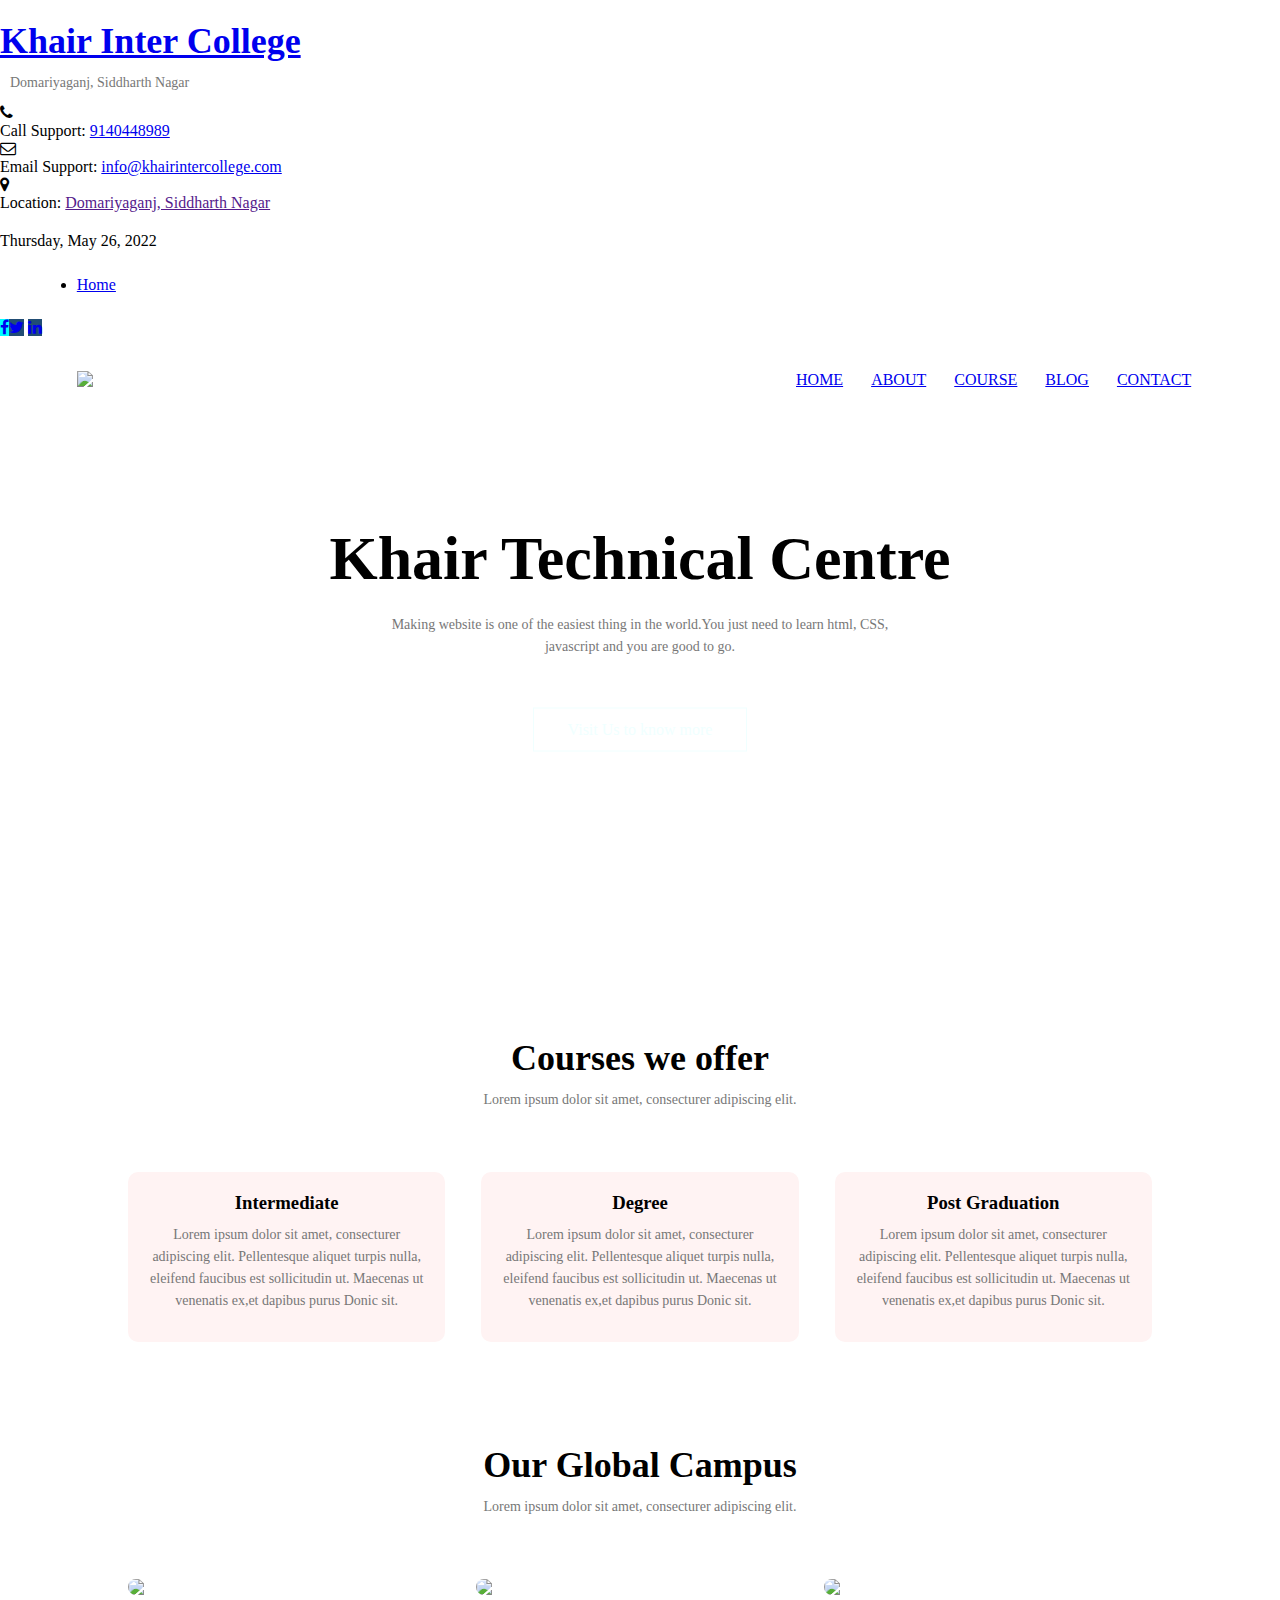
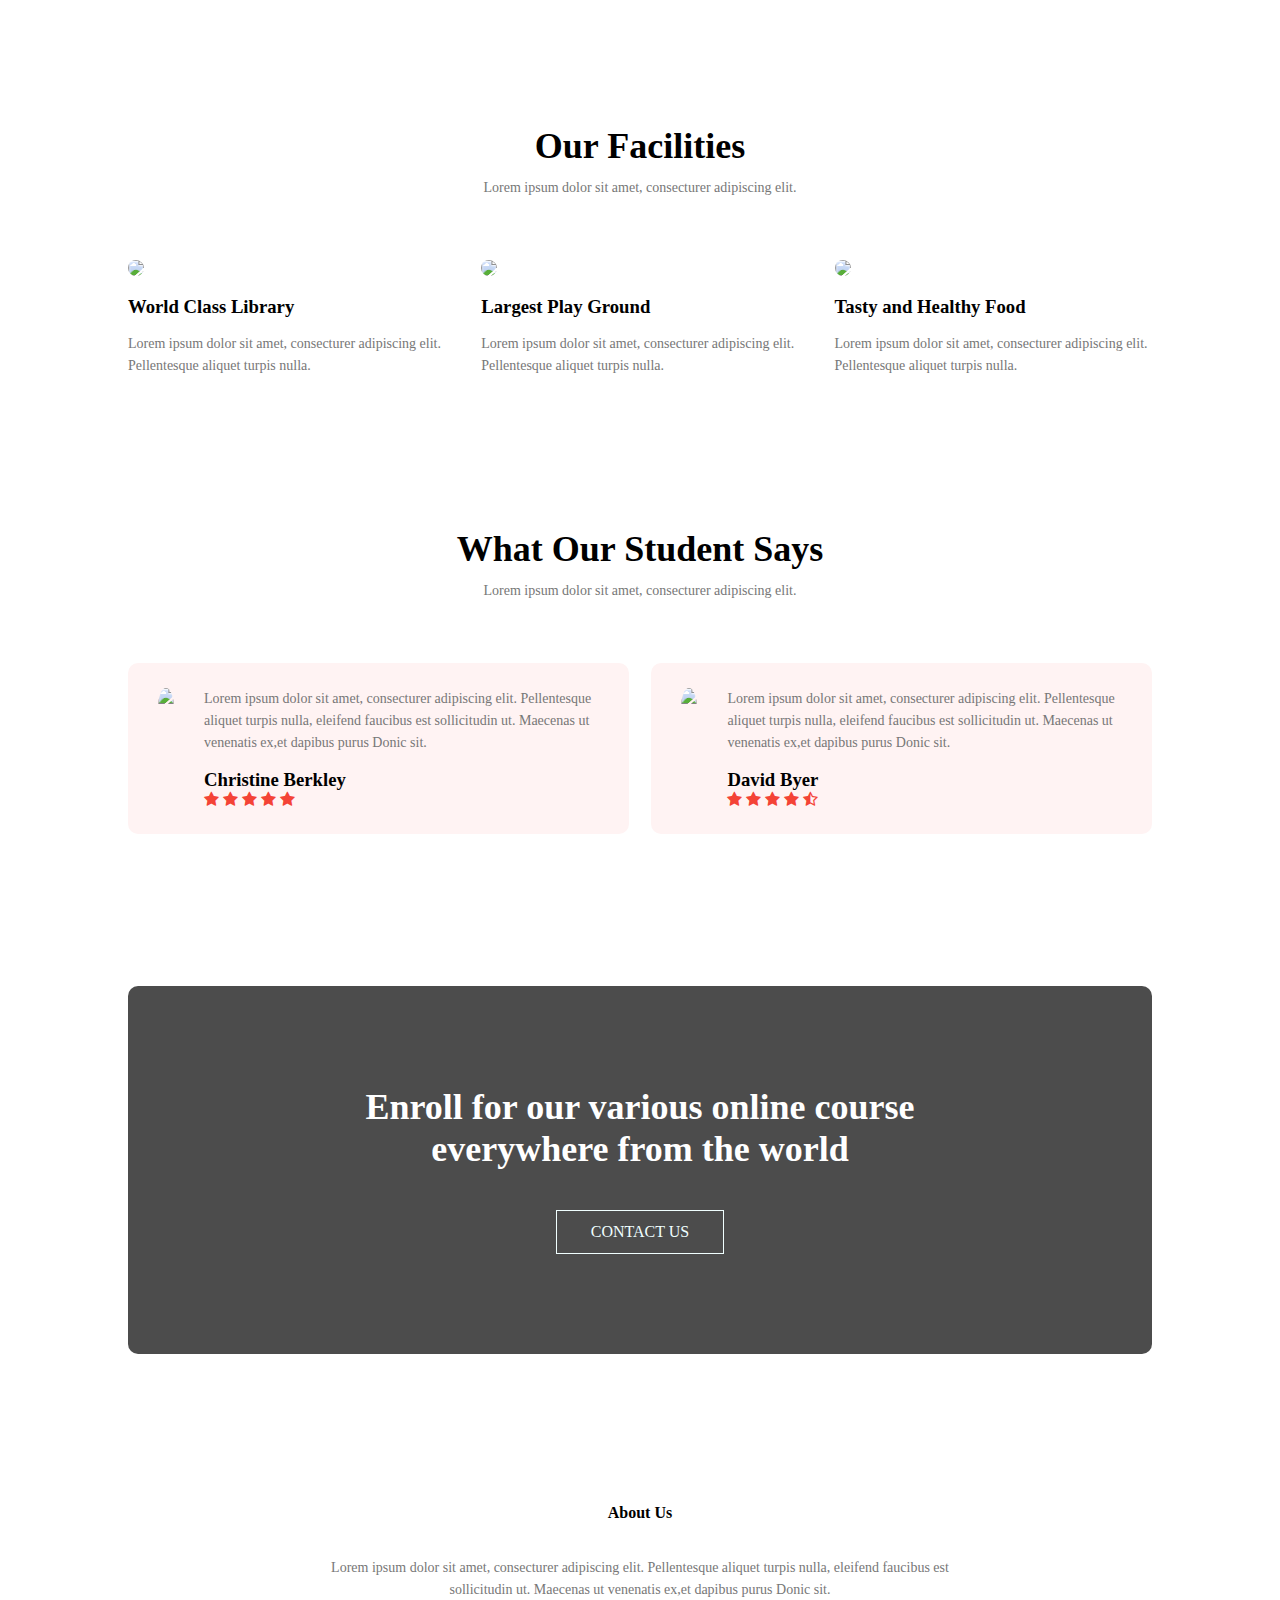
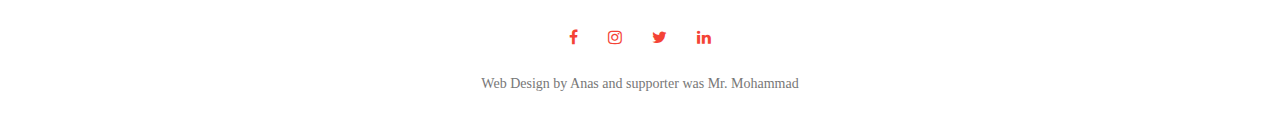
==== index.html @ 5f48c63b "Add files via upload" ====
<!Doctype html>
<html>

<head>

    <meta charset="utf-8">
    <title>Stone Responsive Template</title>
    <meta name="description" content="">
    <meta name="viewport" content="width=device-width">
    <!-- 
    Stone Template
    http://www.templatemo.com/preview/templatemo_452_stone
    -->
    <!-- Bootstrap Stylesheet -->
    <link rel="stylesheet" href="css/bootstrap.min.css">

    <!-- FontAwesome Icons -->
    <link rel="stylesheet" href="css/font-awesome.min.css">

    <!-- Normailize Stylesheet -->
    <link rel="stylesheet" href="css/normalize.min.css">

    <!-- Main Styles -->
    <link rel="stylesheet" href="css/templatemo-style.css">

    <script src="js/vendor/modernizr-2.6.2.min.js"></script>



    <meta name="viewport" content="with=device-width, initial-scale = 1.0">
    <title> University Website Design - Easy Tutorials</title>
    <link rel="stylesheet" href="style_anas.css">
    <link rel="preconnect" href="https://fonts.googleapis.com">
    <link rel="preconnect" href="https://fonts.gstatic.com" crossorigin>
    <link href="https://fonts.googleapis.com/css2?family=Inter:wght@200;300;400;600;700&display=swap" rel="stylesheet">
    <link rel="stylesheet" href=https://stackpath.bootstrapcdn.com/font-awesome/4.7.0/css/font-awesome.min.css>
</head>

<body>





    <div class="hmc-logo-section-wrapper">
        <div class="hmc-container">
            <div class="site-branding">
                <h1 class="site-title"><a href="http://khairintercollage.com/" rel="home">Khair Inter College</a></h1>
                <p class="site-description">Domariyaganj, Siddharth Nagar</p>
            </div>
            <!-- .site-branding -->
            <div class="hmc-header-banner-area">
                <div class="header-info-wrapper">
                    <div class="header-info-item">
                        <i class="fa fa-phone" aria-hidden="true"></i>
                        <div class="info-inner-wrap">
                            <span>Call Support: </span>
                            <a href="tel:9140448989">9140448989</a>
                        </div>
                    </div>
                    <div class="header-info-item">
                        <i class="fa fa-envelope-o" aria-hidden="true"></i>
                        <div class="info-inner-wrap">
                            <span>Email Support: </span>
                            <a href="mailto:info@khairintercollege.com">info@khairintercollege.com</a>
                        </div>
                    </div>
                    <div class="header-info-item">
                        <i class="fa fa-map-marker" aria-hidden="true"></i>
                        <div class="info-inner-wrap">
                            <span>Location:</span>
                            <a target="_blank" href="">Domariyaganj, Siddharth Nagar</a>
                        </div>
                    </div>
                </div>
            </div>
            <!-- .hmc-header-banner-area -->
        </div>
    </div>


    <div class="hmc-container">
        <div class="hmc-top-left-section-wrapper">
            <div class="date-section">Thursday, May 26, 2022</div>
            <nav id="top-navigation" class="top-navigation" role="navigation">
                <div class="menu-primary-menu-container">
                    <ul id="primary-menu" class="menu">
                        <li class="menu-item"><a href="http://khairintercollege.com/" rel="home">Home</a></li>
                    </ul>
                </div>
            </nav>
            <!-- #site-navigation -->
        </div>
        <!-- .hmc-top-left-section-wrapper -->
        <div class="hmc-top-right-section-wrapper">
            <div class="hmc-social-icons-wrapper">
                <span class="social-link" style="background-color:aqua"><a href="https://facebook.com/themecenturydotdom" target="_blank"><i class="fa fa fa-facebook-f"></i></a></span><span class="social-link" style="background-color:#214d74"><a href="https://twitter.com/ThemeCentury" target="_blank"><i class="fa fa-twitter"></i></a></span>
                <span class="social-link" style="background-color:#214d74"><a href="https://www.linkedin.com/in/themecentury" target="_blank"><i class="fa fa-linkedin"></i></a></span>
            </div>
            <!-- .hmc-social-icons-wrapper -->
        </div>
        <!-- .hmc-top-right-section-wrapper -->
    </div>
    </div>

    <! Header >
    <section class="header">
        <nav>
            <a href="index_anas.html"><img src="image/logo.png"></a>
            <div class="nav-links" id="navLinks">
                <i class="fa fa-times" onclick="hidemenu()"></i>
                <!-- unordered list -->
                <ul>
                    <li><a href="index_anas.html">HOME</a></li>
                    <li><a href="about.html">ABOUT</a></li>
                    <li><a href="course.html">COURSE</a></li>
                    <li><a href="blog.html">BLOG</a></li>
                    <li><a href="contact.html">CONTACT</a></li>

                </ul>
            </div>
            <i class="fa fa-bars" onclick="showmenu()"></i>
        </nav>
        <!-- <div class="langWrap">
			 <li><a href="#" language='english'>English</a></li>
             <li><a href="#" language='hindi'>Hindi</a></li>
		</div>
		<div class="content">
		<h2 class="title">Hello world</h2>
		</div> -->
        <div class="text-box">
            <h1>Khair Technical Centre</h1>
            <p>Making website is one of the easiest thing in the world.You just need to learn html, CSS, <br>javascript and you are good to go.</p>

            <a href="" class="hero-btn">Visit Us to know more </a>


        </div>
    </section>

    <! Course>
    <section class="course">
        <h1>Courses we offer</h1>
        <p>Lorem ipsum dolor sit amet, consecturer adipiscing elit.</p>

        <div class="row">
            <div class="course-col">
                <h3>Intermediate</h3>
                <p>Lorem ipsum dolor sit amet, consecturer adipiscing elit. Pellentesque aliquet turpis nulla, eleifend faucibus est sollicitudin ut. Maecenas ut venenatis ex,et dapibus purus Donic sit.</p>

            </div>
            <div class="course-col">
                <h3>Degree</h3>
                <p>Lorem ipsum dolor sit amet, consecturer adipiscing elit. Pellentesque aliquet turpis nulla, eleifend faucibus est sollicitudin ut. Maecenas ut venenatis ex,et dapibus purus Donic sit.</p>

            </div>
            <div class="course-col">
                <h3>Post Graduation </h3>
                <p>Lorem ipsum dolor sit amet, consecturer adipiscing elit. Pellentesque aliquet turpis nulla, eleifend faucibus est sollicitudin ut. Maecenas ut venenatis ex,et dapibus purus Donic sit.</p>
            </div>
        </div>


    </section>

    <section class="campus">
        <h1> Our Global Campus</h1>
        <p>Lorem ipsum dolor sit amet, consecturer adipiscing elit.</p>
        <div class="row">
            <div class="campus-col">
                <img src="image/london.png">
                <div class="layer">
                    <h3>LONDON</h3>
                </div>
            </div>

            <div class="campus-col">
                <img src="image/newyork.png">
                <div class="layer">
                    <h3>NEWYORK</h3>
                </div>
            </div>

            <div class="campus-col">
                <img src="image/washington.png">
                <div class="layer">
                    <h3>WASHINGTON</h3>
                </div>
            </div>
        </div>
    </section>

    <!-- facilities-->
    <section class="facilities">
        <h1> Our Facilities </h1>
        <p>Lorem ipsum dolor sit amet, consecturer adipiscing elit.</p>
        <div class="row">
            <div class="facilities-col">
                <img src="image/library.png">
                <h3> World Class Library </h3>
                <p>Lorem ipsum dolor sit amet, consecturer adipiscing elit. Pellentesque aliquet turpis nulla.</p>
            </div>

            <div class="facilities-col">
                <img src="image/basketball.png">
                <h3> Largest Play Ground </h3>
                <p>Lorem ipsum dolor sit amet, consecturer adipiscing elit. Pellentesque aliquet turpis nulla.</p>
            </div>

            <div class="facilities-col">
                <img src="image/cafeteria.png">
                <h3> Tasty and Healthy Food </h3>
                <p>Lorem ipsum dolor sit amet, consecturer adipiscing elit. Pellentesque aliquet turpis nulla.</p>
            </div>



        </div>

    </section>


    <!--Testimonial--->
    <section class="testimonials">
        <h1> What Our Student Says</h1>
        <p>Lorem ipsum dolor sit amet, consecturer adipiscing elit.</p>

        <div class="row">
            <div class="testimonials-col">
                <img src="image/user1.jpg">
                <div>
                    <p>Lorem ipsum dolor sit amet, consecturer adipiscing elit. Pellentesque aliquet turpis nulla, eleifend faucibus est sollicitudin ut. Maecenas ut venenatis ex,et dapibus purus Donic sit.</p>
                    <h3> Christine Berkley </h3>
                    <i class="fa fa-star"></i>
                    <i class="fa fa-star"></i>
                    <i class="fa fa-star"></i>
                    <i class="fa fa-star"></i>
                    <i class="fa fa-star" -o></i>
                </div>
            </div>

            <div class="testimonials-col">
                <img src="image/user2.jpg">
                <div>
                    <p>Lorem ipsum dolor sit amet, consecturer adipiscing elit. Pellentesque aliquet turpis nulla, eleifend faucibus est sollicitudin ut. Maecenas ut venenatis ex,et dapibus purus Donic sit.</p>
                    <h3> David Byer </h3>
                    <i class="fa fa-star"></i>
                    <i class="fa fa-star"></i>
                    <i class="fa fa-star"></i>
                    <i class="fa fa-star"></i>
                    <i class="fa fa-star-half-o"></i>
                </div>
            </div>

        </div>
    </section>

    <! call to action-->
    <section class="cta">
        <h1> Enroll for our various online course<br> everywhere from the world </h1>
        <a href="" class="hero-btn">CONTACT US </a>

    </section>

    <! footer-->
    <section class="footer">
        <h4> About Us</h4>
        <p>Lorem ipsum dolor sit amet, consecturer adipiscing elit. Pellentesque aliquet turpis nulla, eleifend faucibus est <br> sollicitudin ut. Maecenas ut venenatis ex,et dapibus purus Donic sit.</p>
        <div class="icons">
            <a href="https://www.facebook.com/profile.php?id=100076200365224"><i class="fa fa-facebook"></i></a>
            <a href="https://www.instagram.com/instagram/"><i class="fa fa-instagram"></i></a>
            <a href="https://twitter.com/home"><i class="fa fa-twitter"></i></a>
            <a href="https://www.linkedin.com/company/google"><i class="fa fa-linkedin"></i></a>
        </div>
        <p> Web Design by Anas and supporter was Mr. Mohammad </p>
    </section>















    <! JavaScript to toggle menu>
    <script>
        var navLinks = document.getElementById("navLinks");

        function showmenu() {
            navLinks.style.right = "0";
        }

        function showmenu() {
            navLinks.style.right = "-200px";
        }
    </script>

    <script>
        const langEl = document.querySelector('.langWrap');
        const link = document.querySelectorAll('a');
        const titleEl = document.querySelector('.title');
        link.forEach(el => {
            el.addEventListner('click', () => {
                const attr = el.getAttribute('language');
                titleEl.textContent = data[attr].title;
            });
        });
        var data = {
            "english": {
                "title": "Hello world",
                "description": "This is english language"
            },
            "hindi": {
                "title": "अस्सलामुअल्कुम ",
                "description": "यह हिंदी भाषा  है "
            }
        }
    </script>




</body>

</html>
---- style_anas.css ----
* {
    margin: 0;
    padding: 0;
}

.header {
    min-height: 600px;
    width: 100%;
    background-image: url(image/poster.jpg);
    background-position: center;
    background-size: cover;
    position: relative;
}

nav {
    display: flex;
    padding: 2% 6%;
    justify-content: space-between;
    align-items: center;
}

nav img {
    width: 150px;
}

.nav-links {
    flex: 1;
    text-align: right;
}

.nav-links ul li {
    list-style: none;
    display: inline-block;
    padding: 8px 12px;
    position: relative;
}

.nav-links ul li::after {
    content: '';
    width: 0%;
    height: 2px;
    background: #f44336;
    display: block;
    margin: auto;
    transition: 0.5s;
}

.nav-links ul li:hover::after {
    width: 100%;
}

.text-box {
    width: 90%;
    position: absolute;
    top: 50%;
    left: 50%;
    transform: translate(-50%, -50%);
    text-align: center;
}

.text-box h1 {
    font-size: 62px;
}

.text-box p {
    margin: 10px 0 40px;
    font-size: 14px;
}

.hero-btn {
    display: inline-block;
    text-decoration: none;
    color: azure;
    border: 1px solid azure;
    padding: 12px 34px;
    background: transparent;
    position: relative;
    cursor: pointer;
}

.hero-btn:hover {
    border: 1px solid #f44336;
    background: #f44336;
    transition: 1s;
}

nav .fa {
    display: none;
}

@media(max-width: 700px) {
    .text-box h1 {
        font-size: 20px;
    }
    .nav-links ul li {
        display: block;
    }
    .nav-links {
        position: fixed;
        background: #f44336;
        height: 100vh;
        width: 200px;
        top: 0;
        right: -200px;
        text-align: left;
        z-index: 2;
        transition: 1s;
    }
    nav.fa {
        display: block;
        color: #fff;
        margin: 10px;
        font-size: 22px;
        cursor: pointer;
    }
    nav-links ul {
        padding: 30px;
    }
}


/* Course*/

.course {
    width: 80%;
    margin: auto;
    text-align: center;
    padding-top: 100px;
}

h1 {
    font-size: 36px;
    font-weight: 600;
}

p {
    color: #777;
    font-size: 14px;
    font-weight: 300;
    line-height: 22px;
    padding: 10px;
}

.row {
    margin-top: 5%;
    display: flex;
    justify-content: space-between;
}

.course-col {
    flex-basis: 31%;
    background: #fff3f3;
    border-radius: 10px;
    margin-bottom: 5%;
    padding: 20px 12px;
    box-sizing: border-box;
    transition: 0.5s
}

h3 {
    text-align: center;
    font-weight: 600;
    margin: 10px o;
}

.course-col:hover {
    box-shadow: 0 0 20px 0px rgba(0, 0, 0, 0.459);
}

@media(max-width: 700) {
    .row {
        flex-direction: column;
    }
}

.campus {
    width: 80%;
    margin: auto;
    text-align: center;
    padding-top: 50px;
}

.campus-col {
    flex-basis: 32%;
    border-radius: 10px;
    margin-bottom: 30px;
    position: relative;
    overflow: hidden;
}

.campus-col img {
    width: 100%;
    display: block;
}

.layer {
    background: transparent;
    height: 100%;
    width: 100%;
    position: absolute;
    top: 0;
    left: 0;
    transition: 0.5s;
}

.layer:hover {
    background: rgba(226, 0, 0, 0.7);
}

.layer h3 {
    width: 100%;
    font-weight: 500;
    color: #fff;
    font-size: 26px;
    bottom: 00%;
    left: 50%;
    transform: translateX(-50%);
    position: absolute;
    opacity: 50%;
    transition: 0.5s;
}

.layer:hover h3 {
    bottom: 49%;
    opacity: 1%;
}


/*-- facilities--*/

.facilities {
    width: 80%;
    margin: auto;
    text-align: center;
    padding-top: 100px;
}

.facilities-col {
    flex-basis: 31%;
    border-radius: 10px;
    margin-bottom: 5%;
    text-align: left;
}

.facilities-col img {
    width: 100%;
    border-radius: 10px;
}

.facilities-col p {
    padding: 0;
}

.facilities-col h3 {
    margin-top: 16px;
    margin-bottom: 15px;
    text-align: left;
}


/* testimonial*/

.testimonials {
    width: 80%;
    margin: auto;
    padding-top: 100px;
    text-align: center;
}

.testimonials-col {
    flex-basis: 44%;
    border-radius: 10px;
    margin-bottom: 5%;
    text-align: left;
    background: #fff3f3;
    padding: 25px;
    cursor: pointer;
    display: flex;
}

.testimonials-col img {
    height: 40px;
    margin-left: 5px;
    margin-right: 30px;
    border-radius: 50%;
}

.testimonials-col p {
    padding: 0;
}

.testimonials-col h3 {
    margin-top: 15px;
    text-align: left;
}

.testimonials-col .fa {
    color: #f44336;
}

@media(max-width:700px) {
    .testimonials-col img {
        margin-left: 0px;
        margin-right: 15px;
    }
}


/*--call to action*/

.cta {
    margin: 100px auto;
    width: 80%;
    background-image: linear-gradient(rgba(0, 0, 0, 0.7), rgba(0, 0, 0, 0.7)), url(image/banner.jpg);
    background-position: center;
    background-size: cover;
    border-radius: 10px;
    text-align: center;
    padding: 100px 0;
}

.cta h1 {
    color: #fff;
    margin-bottom: 40px;
    padding: 0;
}

@media(max-width: 700px) {
    .cta h1 {
        font-size: 24px;
    }
}


/*--footer*/

.footer {
    width: 100%;
    text-align: center;
    padding: 30px 0;
}

.footer h4 {
    margin-bottom: 25px;
    margin-top: 20px;
    font-weight: 600;
}

.icons .fa {
    color: #f44336;
    margin: 0 13px;
    cursor: pointer;
    padding: 18px 0;
}

.fa-heart-o {
    color: #f44336;
}


/*--- About us page*/

.sub-header {
    height: 60vh;
    width: 100%;
    background-image: linear-gradient(rgba(4, 9, 30, 0), rgba(160, 201, 134, 0.466)), url(image/background1.jpg);
    background-position: center;
    background-size: cover;
    text-align: center;
}

.sub-header h1 {
    margin-top: 20px;
    font-size: 60px;
    color: #fff;
}

.about-us {
    width: 80%;
    margin: auto;
    padding-top: 80px;
    padding-bottom: 50px;
}

.about-col {
    flex-basis: 48%;
    padding: 30px 2px;
}

.about-col img {
    width: 100%;
}

.about-col h1 {
    padding-top: 0;
}

.about-col p {
    padding: 15px 0 25px;
}

.red-btn {
    border: 1px solid #f44336;
    background: transparent;
    color: #f44336;
}

.red-btn:hover {
    color: #fff;
}


/*---blog-content---*/

.blog-content {
    width: 80%;
    margin: auto;
    padding: 60px 0;
}

.blog-left {
    flex-basis: 65%;
}

.blog-left img {
    width: 100%;
}

.blog-left h2 {
    color: #222;
    font-weight: 600;
    margin: 30px 0;
}

.blog-left p {
    color: #999;
    padding: 0;
}

.blog-right {
    flex-basis: 32%;
}

.blog-right h3 {
    background: #f44336;
    color: #fff;
    padding: 7px 0;
    font-size: 16px;
    margin-bottom: 20px;
}

.blog-right div {
    display: flex;
    align-items: center;
    justify-content: space-between;
    color: #555;
    padding: 8px;
    box-sizing: border-box;
}

.comment-box {
    border: 1px solid #ccc;
    margin: 50px 0;
    padding: 10px 20px;
}

.comment-box h3 {
    text-align: left;
}

.comment-form input,
.comment-form textarea {
    width: 100%;
    padding: 10px;
    margin: 15px 0;
    box-sizing: border-box;
    border: none;
    outline: none;
    background: #f0f0f0;
}

.comment-form button {
    margin: 10px 0;
}

@media(max-width: 700px) {
    .sub-header h1 {
        font-size: 24px;
    }
}


/*contact us page*/

.location {
    width: 80%;
    margin: auto;
    padding: 80px 0;
}

.location iframe {
    width: 100%;
}

.contact-us {
    width: 80%;
    margin: auto;
}

.contact-col {
    flex-basis: 48%;
    margin-bottom: 30px;
}

.contact-col div {
    display: flex;
    align-items: center;
    margin-bottom: 40px;
}

.contact-col div .fa {
    font-size: 28px;
    color: #f44336;
    margin: 10px;
    margin-right: 30px;
}

.contact-col div p {
    padding: 0;
}

.contact-col div h5 {
    font-size: 20px;
    margin-bottom: 5px;
    color: #555;
    font-weight: 400;
}

.contact-col input,
.contact-col textarea {
    width: 100%;
    padding: 15px;
    margin-bottom: 17px;
    outline: none;
    border: 1px solid #ccc;
    box-sizing: border-box;
}

.hmc-logo-section-wrapper {
    padding: 20px 0;
    background-color: #fff;
}
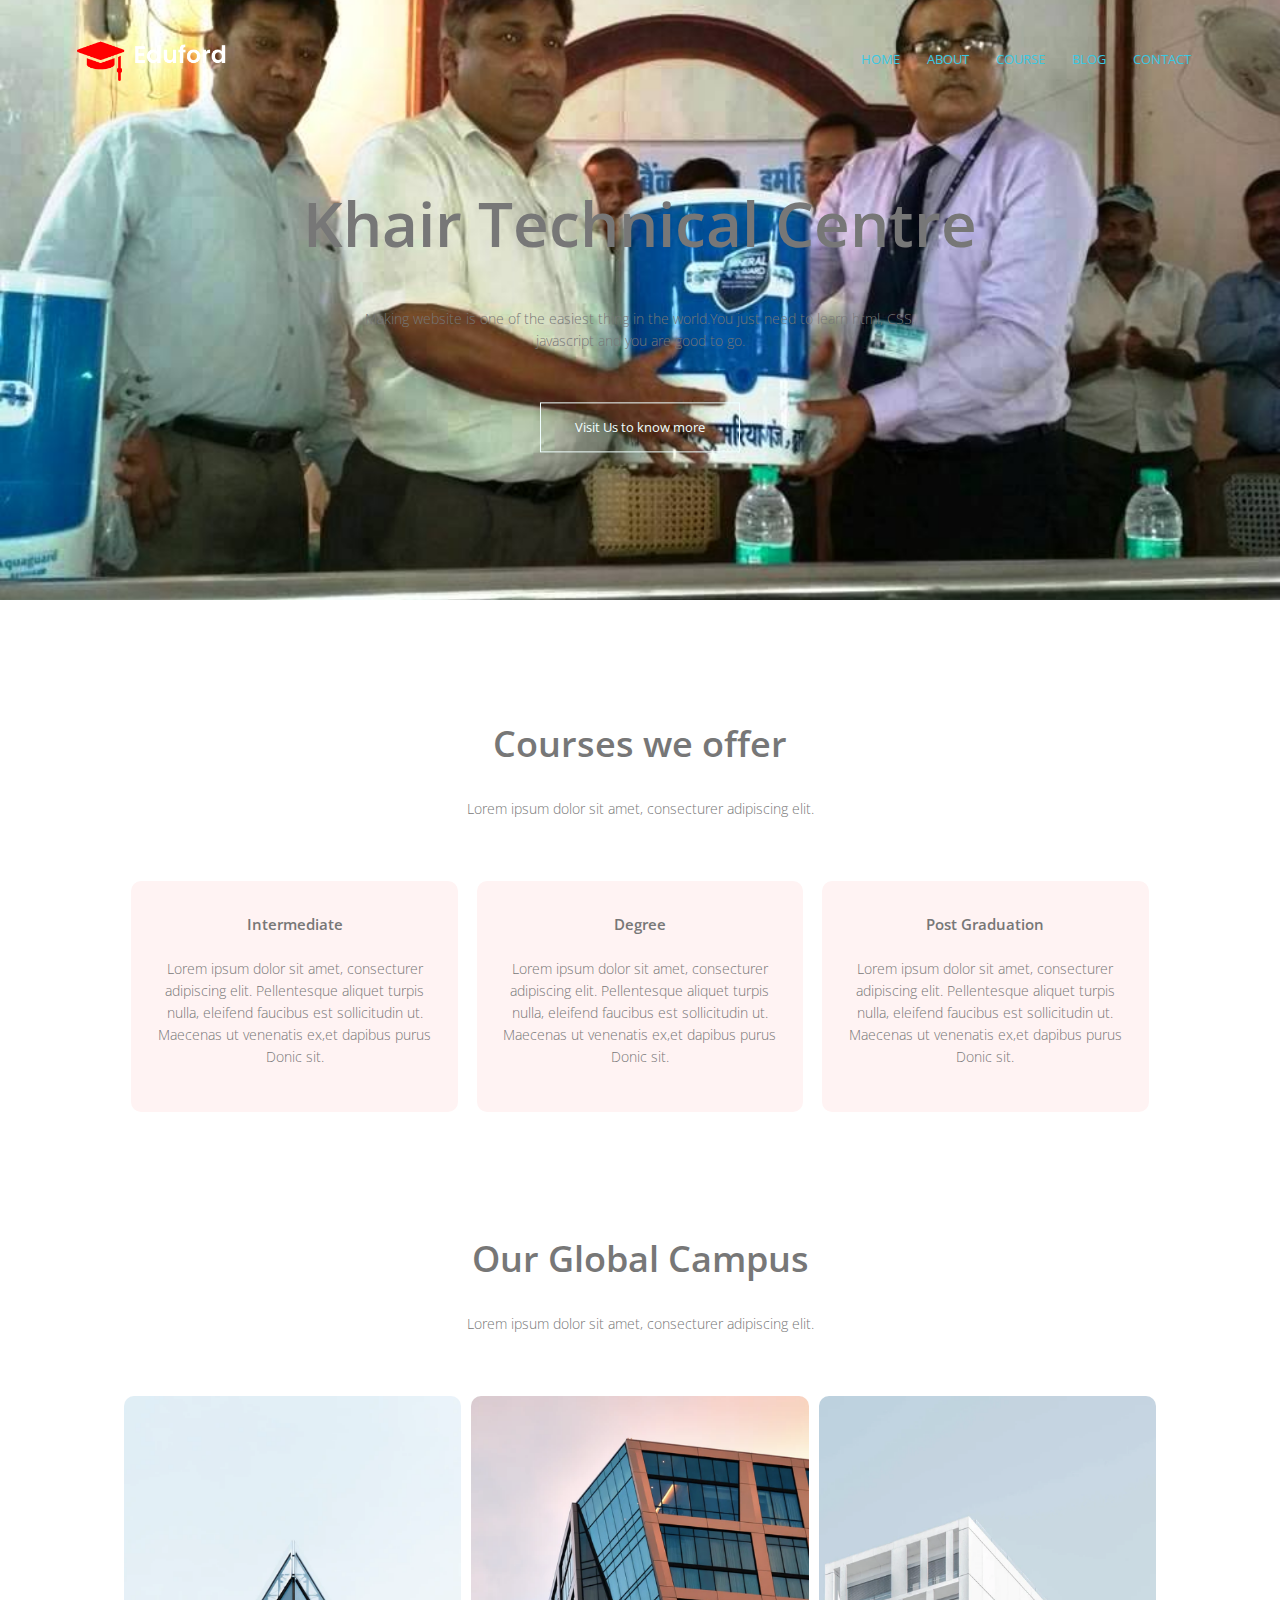
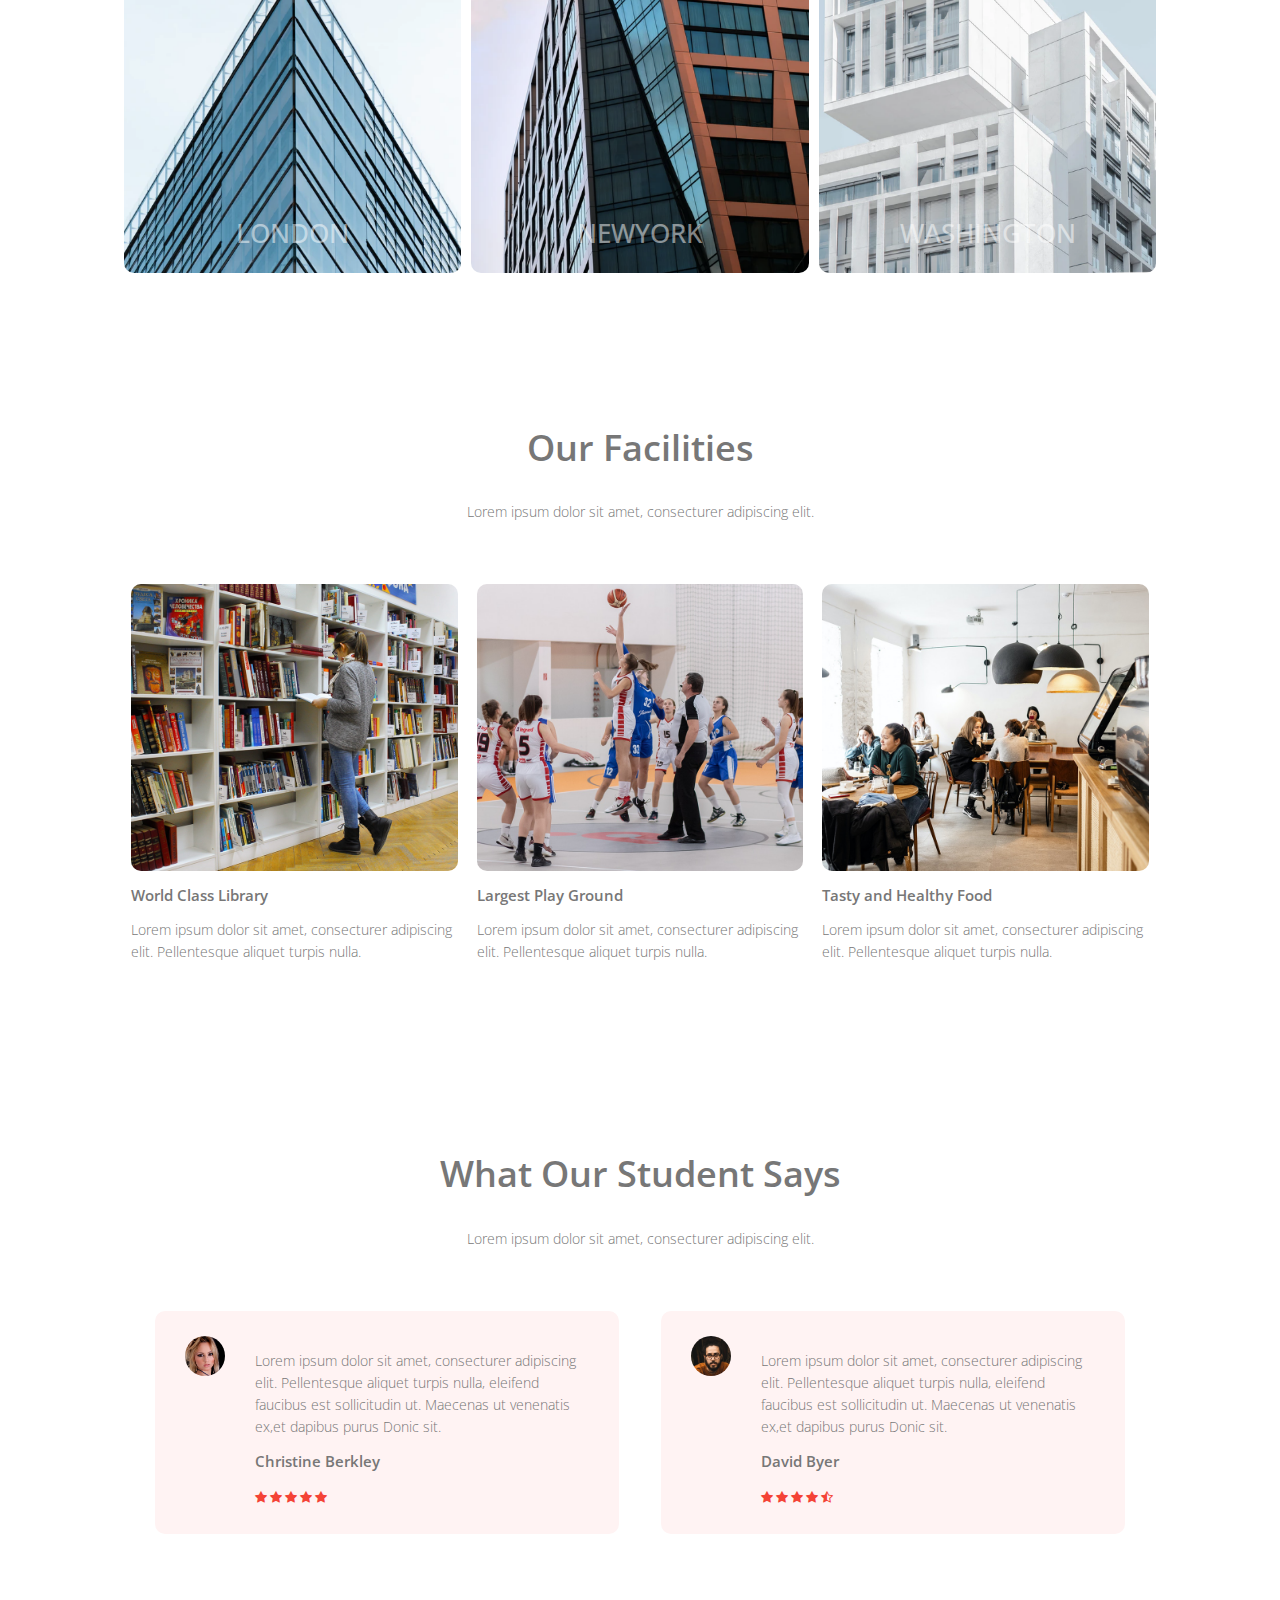
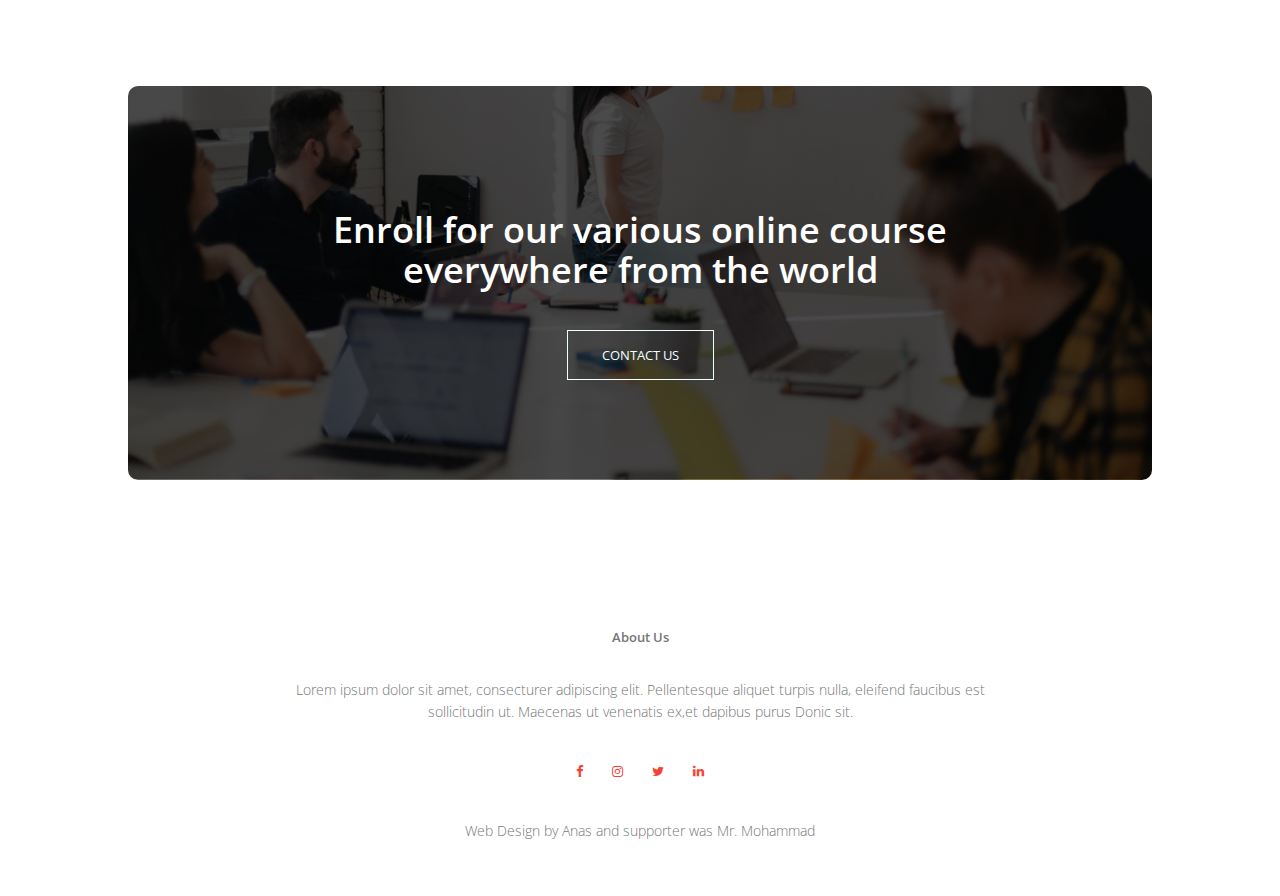
==== commit 22efb23e: "Add files via upload" ====
--- a/index.html
+++ b/index.html
@@ -42,76 +42,19 @@
 
 
 
-    <div class="hmc-logo-section-wrapper">
-        <div class="hmc-container">
-            <div class="site-branding">
-                <h1 class="site-title"><a href="http://khairintercollage.com/" rel="home">Khair Inter College</a></h1>
-                <p class="site-description">Domariyaganj, Siddharth Nagar</p>
-            </div>
-            <!-- .site-branding -->
-            <div class="hmc-header-banner-area">
-                <div class="header-info-wrapper">
-                    <div class="header-info-item">
-                        <i class="fa fa-phone" aria-hidden="true"></i>
-                        <div class="info-inner-wrap">
-                            <span>Call Support: </span>
-                            <a href="tel:9140448989">9140448989</a>
-                        </div>
-                    </div>
-                    <div class="header-info-item">
-                        <i class="fa fa-envelope-o" aria-hidden="true"></i>
-                        <div class="info-inner-wrap">
-                            <span>Email Support: </span>
-                            <a href="mailto:info@khairintercollege.com">info@khairintercollege.com</a>
-                        </div>
-                    </div>
-                    <div class="header-info-item">
-                        <i class="fa fa-map-marker" aria-hidden="true"></i>
-                        <div class="info-inner-wrap">
-                            <span>Location:</span>
-                            <a target="_blank" href="">Domariyaganj, Siddharth Nagar</a>
-                        </div>
-                    </div>
-                </div>
-            </div>
-            <!-- .hmc-header-banner-area -->
-        </div>
-    </div>
-
-
-    <div class="hmc-container">
-        <div class="hmc-top-left-section-wrapper">
-            <div class="date-section">Thursday, May 26, 2022</div>
-            <nav id="top-navigation" class="top-navigation" role="navigation">
-                <div class="menu-primary-menu-container">
-                    <ul id="primary-menu" class="menu">
-                        <li class="menu-item"><a href="http://khairintercollege.com/" rel="home">Home</a></li>
-                    </ul>
-                </div>
-            </nav>
-            <!-- #site-navigation -->
-        </div>
-        <!-- .hmc-top-left-section-wrapper -->
-        <div class="hmc-top-right-section-wrapper">
-            <div class="hmc-social-icons-wrapper">
-                <span class="social-link" style="background-color:aqua"><a href="https://facebook.com/themecenturydotdom" target="_blank"><i class="fa fa fa-facebook-f"></i></a></span><span class="social-link" style="background-color:#214d74"><a href="https://twitter.com/ThemeCentury" target="_blank"><i class="fa fa-twitter"></i></a></span>
-                <span class="social-link" style="background-color:#214d74"><a href="https://www.linkedin.com/in/themecentury" target="_blank"><i class="fa fa-linkedin"></i></a></span>
-            </div>
-            <!-- .hmc-social-icons-wrapper -->
-        </div>
-        <!-- .hmc-top-right-section-wrapper -->
-    </div>
-    </div>
+   
+
+   
 
     <! Header >
     <section class="header">
         <nav>
-            <a href="index_anas.html"><img src="image/logo.png"></a>
+            <a href="index.html"><img src="image/logo.png"></a>
             <div class="nav-links" id="navLinks">
                 <i class="fa fa-times" onclick="hidemenu()"></i>
                 <!-- unordered list -->
                 <ul>
-                    <li><a href="index_anas.html">HOME</a></li>
+                    <li><a href="index.html">HOME</a></li>
                     <li><a href="about.html">ABOUT</a></li>
                     <li><a href="course.html">COURSE</a></li>
                     <li><a href="blog.html">BLOG</a></li>
--- a/css/templatemo-style.css
+++ b/css/templatemo-style.css
@@ -0,0 +1,1063 @@
+@import url(http://fonts.googleapis.com/css?family=Open+Sans:400,300,600,700,800);
+/* ==========================================================================
+    HTML5 Boilerplate styles - h5bp.com (generated via initializr.com)
+   ========================================================================== */
+html,
+button,
+input,
+select,
+textarea {
+  color: #222;
+}
+body {
+  font-size: 1em;
+  line-height: 1.4;
+}
+::-moz-selection {
+  background: #b3d4fc;
+  text-shadow: none;
+}
+::selection {
+  background: #b3d4fc;
+  text-shadow: none;
+}
+hr {
+  display: block;
+  height: 1px;
+  border: 0;
+  border-top: 1px solid #ccc;
+  margin: 1em 0;
+  padding: 0;
+}
+img {
+  vertical-align: middle;
+}
+fieldset {
+  border: 0;
+  margin: 0;
+  padding: 0;
+}
+textarea {
+  resize: vertical;
+}
+.chromeframe {
+  margin: 0.2em 0;
+  background: #ccc;
+  color: #000;
+  padding: 0.2em 0;
+}
+/* ==========================================================================
+   Helper classes
+   ========================================================================== */
+.hidden {
+  display: none !important;
+  visibility: hidden;
+}
+.visuallyhidden {
+  border: 0;
+  clip: rect(0 0 0 0);
+  height: 1px;
+  margin: -1px;
+  overflow: hidden;
+  padding: 0;
+  position: absolute;
+  width: 1px;
+}
+.visuallyhidden.focusable:active,
+.visuallyhidden.focusable:focus {
+  clip: auto;
+  height: auto;
+  margin: 0;
+  overflow: visible;
+  position: static;
+  width: auto;
+}
+.invisible {
+  visibility: hidden;
+}
+.clearfix:before,
+.clearfix:after {
+  content: " ";
+  display: table;
+}
+.clearfix:after {
+  clear: both;
+}
+.clearfix {
+  *zoom: 1;
+}
+.text-muted {
+  color: #848b8f;
+}
+/* ==========================================================================
+    Forms
+   ========================================================================== */
+form input[type="text"],
+form input[type="email"],
+form input[type="number"],
+form input[type="password"] {
+  background: #fff;
+  color: #777;
+  border: 1px solid #dddddd;
+  padding: 12px 15px;
+  width: 100%;
+  -webkit-transition: all 250ms ease-in-out;
+  -moz-transition: all 250ms ease-in-out;
+  -o-transition: all 250ms ease-in-out;
+  transition: all 250ms ease-in-out;
+}
+form input[type="text"]:focus,
+form input[type="email"]:focus,
+form input[type="number"]:focus,
+form input[type="password"]:focus {
+  -webkit-box-shadow: none !important;
+  -moz-box-shadow: none !important;
+  box-shadow: none !important;
+  outline: none !important;
+  border-color: #f57e37;
+}
+label {
+  font-weight: normal;
+}
+/*
+ * jQuery FlexSlider v2.2.0
+ * http://www.woothemes.com/flexslider/
+ *
+ * Copyright 2012 WooThemes
+ * Free to use under the GPLv2 license.
+ * http://www.gnu.org/licenses/gpl-2.0.html
+ *
+ * Contributing author: Tyler Smith (@mbmufffin)
+ */
+/* Browser Resets
+*********************************/
+.flex-container a:active,
+.flexslider a:active,
+.flex-container a:focus,
+.flexslider a:focus {
+  outline: none;
+}
+.slides,
+.flex-control-nav,
+.flex-direction-nav {
+  margin: 0;
+  padding: 0;
+  list-style: none;
+}
+/* Icon Fonts
+*********************************/
+/* Font-face Icons */
+@font-face {
+  font-family: 'flexslider-icon';
+  src: url('../fonts/flexslider-icon.eot');
+  src: url('../fonts/flexslider-icon.eot?#iefix') format('embedded-opentype'), url('../fonts/flexslider-icon.woff') format('woff'), url('../fonts/flexslider-icon.ttf') format('truetype'), url('../fonts/flexslider-icon.svg#flexslider-icon') format('svg');
+  font-weight: normal;
+  font-style: normal;
+}
+/* FlexSlider Necessary Styles
+*********************************/
+.flexslider {
+  margin: 0;
+  padding: 0;
+}
+.flexslider .slides > li {
+  display: none;
+  -webkit-backface-visibility: hidden;
+}
+/* Hide the slides before the JS is loaded. Avoids image jumping */
+.flexslider .slides img {
+  width: 100%;
+  display: block;
+}
+.flex-pauseplay span {
+  text-transform: capitalize;
+}
+/* Clearfix for the .slides element */
+.slides:after {
+  content: ".";
+  display: block;
+  clear: both;
+  visibility: hidden;
+  line-height: 0;
+  height: 0;
+}
+html[xmlns] .slides {
+  display: block;
+}
+* html .slides {
+  height: 1%;
+}
+/* No JavaScript Fallback */
+/* If you are not using another script, such as Modernizr, make sure you
+ * include js that eliminates this class on page load */
+.no-js .slides > li:first-child {
+  display: block;
+}
+/* FlexSlider Default Theme
+*********************************/
+.flexslider {
+  margin: 0;
+  background: transparent;
+  position: relative;
+  zoom: 1;
+  overflow: hidden;
+}
+.flex-viewport {
+  max-height: 2000px;
+  -webkit-transition: all 1s ease;
+  -moz-transition: all 1s ease;
+  -o-transition: all 1s ease;
+  transition: all 1s ease;
+}
+.loading .flex-viewport {
+  max-height: 300px;
+}
+.flexslider .slides {
+  zoom: 1;
+}
+.carousel li {
+  margin-right: 5px;
+}
+/* Direction Nav */
+.flex-direction-nav {
+  *height: 0;
+}
+.flex-direction-nav a {
+  text-decoration: none;
+  display: block;
+  width: 40px;
+  height: 40px;
+  margin: -20px 0 0;
+  position: absolute;
+  top: 50%;
+  z-index: 10;
+  overflow: hidden;
+  opacity: 0;
+  cursor: pointer;
+  -webkit-transition: all .3s ease;
+  -moz-transition: all .3s ease;
+  transition: all .3s ease;
+}
+.flex-direction-nav .flex-prev {
+  left: -50px;
+}
+.flex-direction-nav .flex-next {
+  right: -50px;
+  text-align: right;
+}
+.flexslider:hover .flex-prev {
+  opacity: 1;
+  left: 30px;
+}
+.flexslider:hover .flex-next {
+  opacity: 1;
+  right: 30px;
+}
+.flexslider:hover .flex-next:hover,
+.flexslider:hover .flex-prev:hover {
+  opacity: 1;
+}
+.flex-direction-nav .flex-disabled {
+  opacity: 0!important;
+  filter: alpha(opacity=0);
+  cursor: default;
+}
+.flex-direction-nav a:before {
+  font-family: "flexslider-icon";
+  color: #fff;
+  font-size: 24px;
+  line-height: 1;
+  display: inline-block;
+  content: '\f001';
+}
+.flex-direction-nav a.flex-next:before {
+  content: '\f002';
+}
+/* Pause/Play */
+.flex-pauseplay a {
+  display: block;
+  width: 20px;
+  height: 20px;
+  position: absolute;
+  bottom: 5px;
+  left: 10px;
+  opacity: 0.8;
+  z-index: 10;
+  overflow: hidden;
+  cursor: pointer;
+  color: #000;
+}
+.flex-pauseplay a:before {
+  font-family: "flexslider-icon";
+  font-size: 20px;
+  display: inline-block;
+  content: '\f004';
+}
+.flex-pauseplay a:hover {
+  opacity: 1;
+}
+.flex-pauseplay a.flex-play:before {
+  content: '\f003';
+}
+/* Control Nav */
+.flex-control-nav {
+  width: 100%;
+  position: absolute;
+  bottom: -40px;
+  text-align: center;
+}
+.flex-control-nav li {
+  margin: 0 6px;
+  display: inline-block;
+  zoom: 1;
+  *display: inline;
+}
+.flex-control-paging li a {
+  width: 11px;
+  height: 11px;
+  display: block;
+  background: #666;
+  background: rgba(0, 0, 0, 0.5);
+  cursor: pointer;
+  text-indent: -9999px;
+  -webkit-border-radius: 20px;
+  -moz-border-radius: 20px;
+  -o-border-radius: 20px;
+  border-radius: 20px;
+  -webkit-box-shadow: inset 0 0 3px rgba(0, 0, 0, 0.3);
+  -moz-box-shadow: inset 0 0 3px rgba(0, 0, 0, 0.3);
+  -o-box-shadow: inset 0 0 3px rgba(0, 0, 0, 0.3);
+  box-shadow: inset 0 0 3px rgba(0, 0, 0, 0.3);
+}
+.flex-control-paging li a:hover {
+  background: #333;
+  background: rgba(0, 0, 0, 0.7);
+}
+.flex-control-paging li a.flex-active {
+  background: #000;
+  background: rgba(0, 0, 0, 0.9);
+  cursor: default;
+}
+.flex-control-thumbs {
+  margin: 5px 0 0;
+  position: static;
+  overflow: hidden;
+}
+.flex-control-thumbs li {
+  width: 25%;
+  float: left;
+  margin: 0;
+}
+.flex-control-thumbs img {
+  width: 100%;
+  display: block;
+  opacity: .7;
+  cursor: pointer;
+}
+.flex-control-thumbs img:hover {
+  opacity: 1;
+}
+.flex-control-thumbs .flex-active {
+  opacity: 1;
+  cursor: default;
+}
+@media screen and (max-width: 860px) {
+  .flex-direction-nav .flex-prev {
+    opacity: 1;
+    left: 10px;
+  }
+  .flex-direction-nav .flex-next {
+    opacity: 1;
+    right: 10px;
+  }
+}
+#lightbox {
+  cursor: pointer;
+  position: fixed;
+  width: 100%;
+  height: 100%;
+  top: 0;
+  left: 0;
+  background: #000000;
+  /* IE Fallback (Solid Colour) */
+  background: url([data-uri]);
+  background: rgba(0, 0, 0, 0.7);
+  -webkit-filter: none !important;
+  z-index: 99999;
+}
+#lightbox img {
+  display: block;
+  position: absolute;
+  border: 5px solid #fff;
+  box-shadow: 0 0 20px #000;
+  border-radius: 1px;
+}
+body.blurred > * {
+  -webkit-filter: blur(2px);
+}
+.lightbox-loading {
+  background: url(../images/loading.gif) center center no-repeat;
+  width: 31px;
+  height: 31px;
+  margin: -16px 0 0 -16px;
+  position: absolute;
+  top: 48%;
+  left: 50%;
+}
+.lightbox-caption {
+  display: none;
+  position: absolute;
+  left: 0;
+  bottom: 0;
+  width: 100%;
+  text-align: center;
+  z-index: 1000;
+  background: #000;
+  background: rgba(0, 0, 0, 0.7);
+}
+.lightbox-caption p {
+  margin: 0 auto;
+  max-width: 70%;
+  display: inline-block;
+  *display: inline;
+  *zoom: 1;
+  padding: 10px;
+  color: #fff;
+  font-size: 12px;
+  line-height: 18px;
+}
+.lightbox-button {
+  position: absolute;
+  z-index: 9999;
+  background: no-repeat center center;
+  width: 32px;
+  height: 32px;
+  opacity: 0.4;
+  -webkit-transition: all 0.3s;
+  -moz-transition: all 0.3s;
+  -ms-transition: all 0.3s;
+  transition: all 0.3s;
+}
+.lightbox-button:hover,
+.lightbox-button:focus {
+  opacity: 1;
+  -webkit-transform: scale(1.4);
+  -moz-transform: scale(1.4);
+  -ms-transform: scale(1.4);
+  transform: scale(1.4);
+}
+.lightbox-close {
+  right: 10px;
+  top: 10px;
+  background-image: url('../images/close.png');
+}
+.lightbox-next {
+  right: 10px;
+  top: 48%;
+  background-image: url('../images/next.png');
+}
+.lightbox-previous {
+  left: 10px;
+  top: 48%;
+  background-image: url('../images/previous.png');
+}
+/* ==========================================================================
+   Print styles
+   ========================================================================== */
+@media print {
+  * {
+    background: transparent !important;
+    color: #000 !important;
+    /* Black prints faster: h5bp.com/s */
+    box-shadow: none !important;
+    text-shadow: none !important;
+  }
+  a,
+  a:visited {
+    text-decoration: underline;
+  }
+  a[href]:after {
+    content: " (" attr(href) ")";
+  }
+  abbr[title]:after {
+    content: " (" attr(title) ")";
+  }
+  /*
+     * Don't show links for images, or javascript/internal links
+     */
+  .ir a:after,
+  a[href^="javascript:"]:after,
+  a[href^="#"]:after {
+    content: "";
+  }
+  pre,
+  blockquote {
+    border: 1px solid #999;
+    page-break-inside: avoid;
+  }
+  thead {
+    display: table-header-group;
+    /* h5bp.com/t */
+  }
+  tr,
+  img {
+    page-break-inside: avoid;
+  }
+  img {
+    max-width: 100% !important;
+  }
+  @page {
+    margin: 0.5cm;
+  }
+  p,
+  h2,
+  h3 {
+    orphans: 3;
+    widows: 3;
+  }
+  h2,
+  h3 {
+    page-break-after: avoid;
+  }
+}
+/* ==========================================================================
+    Structure & Defaults
+   ========================================================================== */
+html,
+body {
+  font-size: 100%;
+  width: 100%;
+  height: 100%;
+}
+body {
+  background: #ffffff;
+  color: #777777;
+  font-size: 13px;
+  line-height: 24px;
+  font-family: 'Open Sans', sans-serif;
+}
+a {
+  color: #39c8e2;
+  text-decoration: none !important;
+  -webkit-transition: color 200ms ease-in-out;
+  -moz-transition: color 200ms ease-in-out;
+  -o-transition: color 200ms ease-in-out;
+  transition: color 200ms ease-in-out;
+}
+a:hover {
+  color: #232323;
+}
+h1,
+h2,
+h3,
+h4,
+h5,
+h6 {
+  font-family: 'Open Sans', sans-serif;
+  font-weight: 500;
+}
+/* ==========================================================================
+    Header
+   ========================================================================== */
+.navbar {
+  margin-bottom: 0;
+}
+.navbar-default .navbar-toggle {
+  background-color: #fff;
+  border-color: #fff;
+  font-size: 14px;
+  color: #39c8e2;
+  margin-top: 18px;
+  -webkit-border-radius: 0;
+  -webkit-background-clip: padding-box;
+  -moz-border-radius: 0;
+  -moz-background-clip: padding;
+  border-radius: 0;
+  background-clip: padding-box;
+}
+.navbar-default .navbar-toggle:hover,
+.navbar-default .navbar-toggle:focus {
+  background-color: #fff;
+  border: 1px solid #fff;
+}
+.navbar-default .navbar-collapse,
+.navbar-default .navbar-form {
+  border-color: #1eb0ca;
+}
+.navbar-default {
+  background-color: transparent;
+  border-color: transparent;
+}
+.navbar-header {
+  padding-bottom: 15px;
+}
+.navbar-default .navbar-nav > li > a {
+  color: #ffffff;
+  text-transform: uppercase;
+  font-size: 14px;
+}
+.navbar-default .navbar-nav > li > a:hover {
+  color: #fff;
+}
+.navbar-default .navbar-nav > li {
+  border-right: 1px solid #1eb0ca;
+  padding: 10px;
+}
+.navbar-default .navbar-nav > li:first-child {
+  border-left: 1px solid #1eb0ca;
+}
+.navbar-default .navbar-brand {
+  text-transform: uppercase;
+  font-size: 32px;
+  font-weight: 700;
+  color: #fff;
+  padding-top: 25px;
+  padding-bottom: 25px;
+}
+.navbar-default .navbar-brand:hover {
+  color: #fff;
+}
+.site-header {
+  background-color: #39c8e2;
+  color: #ffffff;
+}
+.site-slider {
+  position: relative;
+  z-index: 16;
+}
+.site-slider .slide {
+  position: relative;
+}
+.site-slider .overlay {
+  background-color: rgba(0, 0, 0, 0.3);
+  position: absolute;
+  width: 100%;
+  height: 100%;
+  top: 0;
+  left: 0;
+  z-index: 9;
+}
+.site-slider .slider-caption {
+  position: absolute;
+  z-index: 12;
+  width: 100%;
+  top: 30%;
+  text-align: center;
+}
+.site-slider .slider-caption .title {
+  width: 276px;
+  margin: 0 auto;
+  border: 4px solid #fff;
+  padding: 40px 40px 20px 40px;
+  text-align: center;
+}
+.site-slider .slider-caption .title h2 {
+  margin: 0 0 20px 0;
+  font-size: 28px;
+  color: #fff;
+  text-transform: uppercase;
+  font-weight: 700;
+}
+.site-slider .slider-caption .slider-button {
+  color: #fff;
+  margin-top: 60px;
+  display: inline-block;
+  border: 2px solid #fff;
+  padding: 7px 45px;
+  text-transform: uppercase;
+  font-weight: 700;
+  -webkit-border-radius: 3px;
+  -webkit-background-clip: padding-box;
+  -moz-border-radius: 3px;
+  -moz-background-clip: padding;
+  border-radius: 3px;
+  background-clip: padding-box;
+}
+.first-section {
+  color: #fff;
+  position: relative;
+  z-index: 17;
+  padding: 80px 0;
+  margin-top: -86px;
+  background: url(../images/bg1.png) no-repeat top center;
+  background-size: cover;
+}
+.first-section h3 {
+  text-transform: uppercase;
+  font-weight: 700;
+  font-size: 24px;
+}
+.first-section .image-holder {
+  margin-top: 50px;
+  overflow: hidden;
+}
+.second-section {
+  color: #333333;
+  position: relative;
+  z-index: 18;
+  padding: 80px 0;
+  margin-top: -40px;
+  background: url(../images/bg2.png) no-repeat top center;
+  background-size: cover;
+}
+.second-section .col-md-3 {
+  margin-top: 60px;
+}
+.second-section h4 {
+  font-size: 16px;
+  font-weight: 600;
+}
+.third-section {
+  color: #fff;
+  position: relative;
+  z-index: 19;
+  padding: 80px 0 20px 0;
+  margin-top: -20px;
+  background: url(../images/bg3.png) no-repeat top center;
+  background-size: cover;
+}
+.third-section h2 {
+  color: #39c8e2;
+  font-weight: 700;
+  margin: 0;
+}
+.third-section span {
+  display: block;
+  margin-bottom: 30px;
+}
+.third-section .col-md-6 {
+  margin-bottom: 60px;
+}
+.third-section ol {
+  margin-bottom: 30px;
+}
+.third-section ol li {
+  color: #39c8e2;
+}
+.third-section ol li h4 {
+  font-size: 15px;
+  margin: 0;
+}
+.third-section ol li p {
+  margin: 0 0 20px 20px;
+  color: #fff;
+}
+.third-section ol li ol {
+  margin: 0 0 30px 20px;
+}
+.third-section ol.no-color li {
+  color: #fff;
+}
+.fourth-section {
+  color: #fff;
+  position: relative;
+  z-index: 19;
+  padding: 150px 0;
+  margin-top: -50px;
+  background: url(../images/bg4.png) no-repeat top center;
+  background-size: cover;
+}
+.fourth-section h2 {
+  font-size: 32px;
+  text-transform: uppercase;
+  font-weight: 700;
+  margin: 0 0 20px 0;
+}
+.fourth-section a {
+  font-size: 18px;
+}
+.fourth-section a:hover {
+  color: #39c8e2;
+}
+.page-h {
+  background: url(../images/headerbg.png) no-repeat bottom center;
+  background-size: cover;
+  padding: 60px 0;
+}
+.page-h h3 {
+  font-size: 28px;
+  color: #fff;
+  text-transform: uppercase;
+  font-weight: 600;
+}
+.filter {
+  background: url(../images/filterbg.png) no-repeat top center;
+  background-size: cover;
+  padding: 50px 0;
+  margin-top: -60px;
+}
+.filter ul {
+  padding: 0;
+  margin: 0;
+  list-style: none;
+}
+.filter ul li {
+  display: inline-block;
+  margin: 0 20px;
+  color: #fff;
+  cursor: pointer;
+}
+.filter ul li.active {
+  color: #39c8e2;
+}
+.products {
+  background: url(../images/productsbg.png) no-repeat top center;
+  background-size: cover;
+  padding: 120px 0 80px 0;
+  margin-top: -40px;
+}
+.products .thumb-p {
+  overflow: hidden;
+  position: relative;
+  -webkit-border-radius: 6px;
+  -webkit-background-clip: padding-box;
+  -moz-border-radius: 6px;
+  -moz-background-clip: padding;
+  border-radius: 6px;
+  background-clip: padding-box;
+}
+.products .thumb-p img {
+  width: 100%;
+}
+.products .thumb-p .overlay-p {
+  background-color: #39c8e2;
+  position: absolute;
+  width: 100%;
+  height: 100%;
+  top: 0;
+  left: 0;
+  -webkit-border-radius: 6px;
+  -webkit-background-clip: padding-box;
+  -moz-border-radius: 6px;
+  -moz-background-clip: padding;
+  border-radius: 6px;
+  background-clip: padding-box;
+  -webkit-transform: scaleY(0);
+  -moz-transform: scaleY(0);
+  -o-transform: scaleY(0);
+  -ms-transform: scaleY(0);
+  transform: scaleY(0);
+  -webkit-transition: all 200ms ease-in-out;
+  -moz-transition: all 200ms ease-in-out;
+  -o-transition: all 200ms ease-in-out;
+  transition: all 200ms ease-in-out;
+}
+.products .thumb-p .overlay-p a {
+  position: absolute;
+  top: 50%;
+  left: 50%;
+  margin: -7px 0 0 -8px;
+  font-size: 18px;
+  color: #fff;
+}
+.products .thumb-p:hover .overlay-p {
+  -webkit-transform: scaleY(1);
+  -moz-transform: scaleY(1);
+  -o-transform: scaleY(1);
+  -ms-transform: scaleY(1);
+  transform: scaleY(1);
+}
+.products .content-p {
+  margin-bottom: 40px;
+}
+.products .content-p h4 {
+  font-size: 16px;
+  font-weight: 700;
+  text-transform: uppercase;
+  color: #000;
+  margin: 15px 0 5px 0;
+}
+.products .content-p span {
+  font-size: 12px;
+  font-weight: 300;
+  text-transform: uppercase;
+  color: #000;
+}
+#Grid .mix {
+  display: none;
+}
+button.main-button,
+.main-button {
+  background-color: #39c8e2;
+  color: #fff;
+  padding: 10px 15px;
+  text-transform: uppercase;
+  font-weight: 700;
+  outline: 0;
+  border: 0;
+  -webkit-border-radius: 4px;
+  -webkit-background-clip: padding-box;
+  -moz-border-radius: 4px;
+  -moz-background-clip: padding;
+  border-radius: 4px;
+  background-clip: padding-box;
+}
+.contact {
+  background: url(../images/contactbg.png) no-repeat top center;
+  background-size: cover;
+  padding: 120px 0;
+  margin-top: -55px;
+}
+.contact fieldset {
+  margin-bottom: 30px;
+}
+.contact fieldset input,
+.contact fieldset textarea {
+  width: 100%;
+  min-width: 100%;
+  max-width: 100%;
+  background: rgba(250, 250, 250, 0.7);
+  border: 1px solid #999;
+  color: #777;
+}
+.contact fieldset input:focus,
+.contact fieldset textarea:focus {
+  border: 1px solid #39c8e2;
+  outline: 0;
+}
+.contact fieldset textarea {
+  padding: 15px;
+}
+.page-h.promotion {
+  padding-bottom: 100px;
+}
+.video-featured {
+  background: url(../images/bg1.png) no-repeat top center;
+  background-size: cover;
+  padding: 160px 0;
+  margin-top: -130px;
+}
+.video-featured .video-holder {
+  overflow: hidden;
+}
+.video-featured .video-holder iframe {
+  width: 100%;
+}
+.promotion-s {
+  background: url(../images/promotionbg.png) no-repeat top center;
+  background-size: cover;
+  padding: 180px 0 120px 0;
+  margin-top: -120px;
+}
+.product-left {
+  color: #444444;
+  padding-right: 30px;
+}
+.product-left h3 {
+  text-transform: uppercase;
+  font-size: 18px;
+  font-weight: 700;
+}
+.product-left .product-image {
+  margin-right: 15px;
+  float: left;
+  overflow: hidden;
+}
+.product-content {
+  overflow: hidden;
+}
+.product-content h3 {
+  text-transform: uppercase;
+  font-size: 18px;
+  font-weight: 700;
+}
+.product-right {
+  padding-left: 30px;
+  color: #fff;
+}
+.product-right .product-image {
+  float: right;
+  overflow: hidden;
+  margin-left: 15px;
+}
+.site-footer {
+  position: relative;
+  z-index: 19;
+  padding: 100px 0 40px 0;
+  margin-top: -70px;
+  background: url(../images/footerbg.png) no-repeat top center;
+  background-size: cover;
+}
+.site-footer ul.social {
+  width: 120px;
+  height: 120px;
+  overflow: hidden;
+  padding: 0;
+  margin: 0 auto;
+  list-style: none;
+  position: relative;
+  background: url(../images/socialbg.png) no-repeat center;
+}
+.site-footer ul.social li {
+  display: inline-block;
+  position: absolute;
+}
+.site-footer ul.social li a {
+  width: 32px;
+  height: 32px;
+  text-align: center;
+  line-height: 32px;
+  -webkit-border-radius: 3px;
+  -webkit-background-clip: padding-box;
+  -moz-border-radius: 3px;
+  -moz-background-clip: padding;
+  border-radius: 3px;
+  background-clip: padding-box;
+  color: #fff;
+}
+.site-footer ul.social li.facebook {
+  top: 0;
+  left: 46px;
+}
+.site-footer ul.social li.facebook a {
+  background-color: #4c66a4;
+}
+.site-footer ul.social li.twitter {
+  top: 46px;
+  left: 0;
+}
+.site-footer ul.social li.twitter a {
+  background-color: #55acee;
+}
+.site-footer ul.social li.linkedin {
+  top: 46px;
+  left: 88px;
+}
+.site-footer ul.social li.linkedin a {
+  background-color: #006699;
+}
+.site-footer ul.social li.rss {
+  top: 88px;
+  left: 46px;
+}
+.site-footer ul.social li.rss a {
+  background-color: #fb6405;
+}
+.site-footer p {
+  display: block;
+}
+/*  Medium devices (desktops, 992px and up)  */
+@media (max-width: 992px) {
+  .slider-button {
+    display: none;
+  }
+}
+/*  Small devices (tablets, 768px and up)  */
+@media (max-width: 768px) {
+  .slider-caption {
+    display: none;
+  }
+  .first-section {
+    background-position: left;
+    margin-top: -20px;
+  }
+  .contact form {
+    margin-top: 60px;
+  }
+  .product-left {
+    color: #fff;
+  }
+}
+/* ==========================================================================
+   Media Queries
+   ========================================================================== */
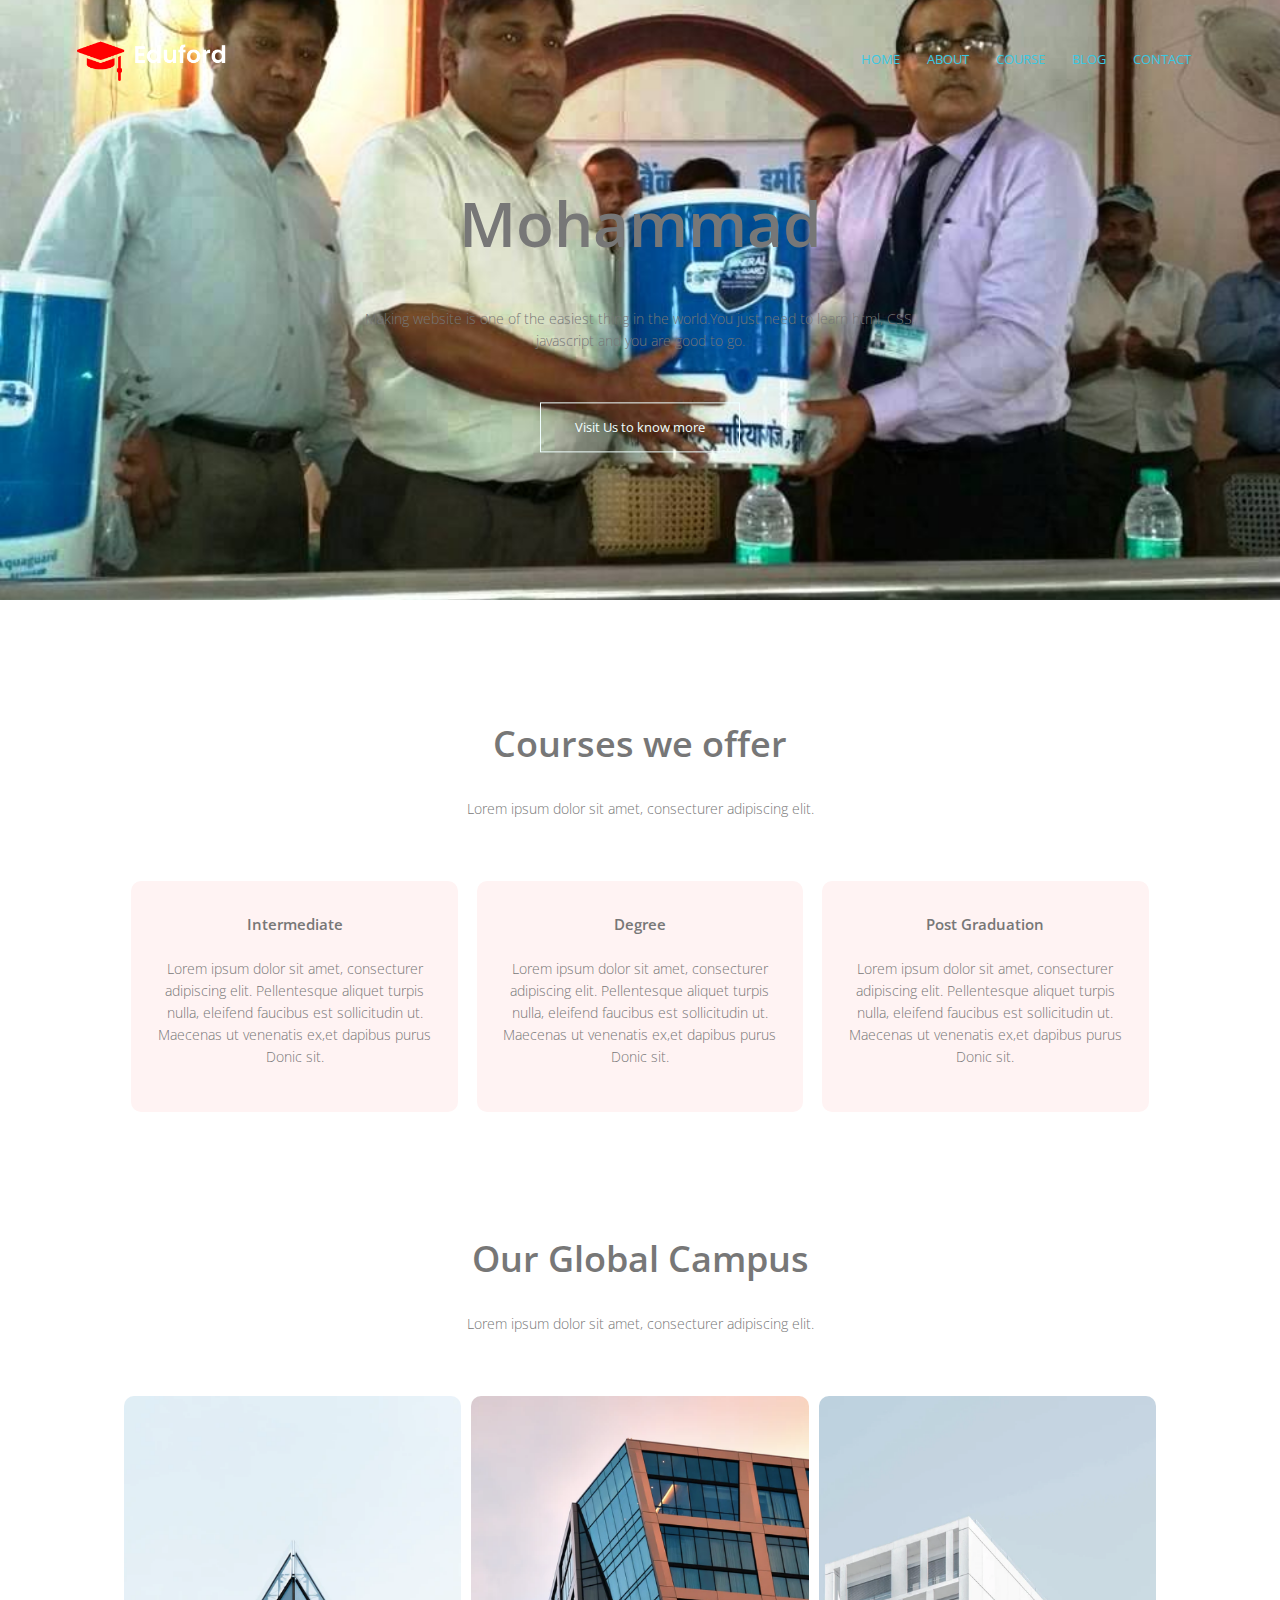
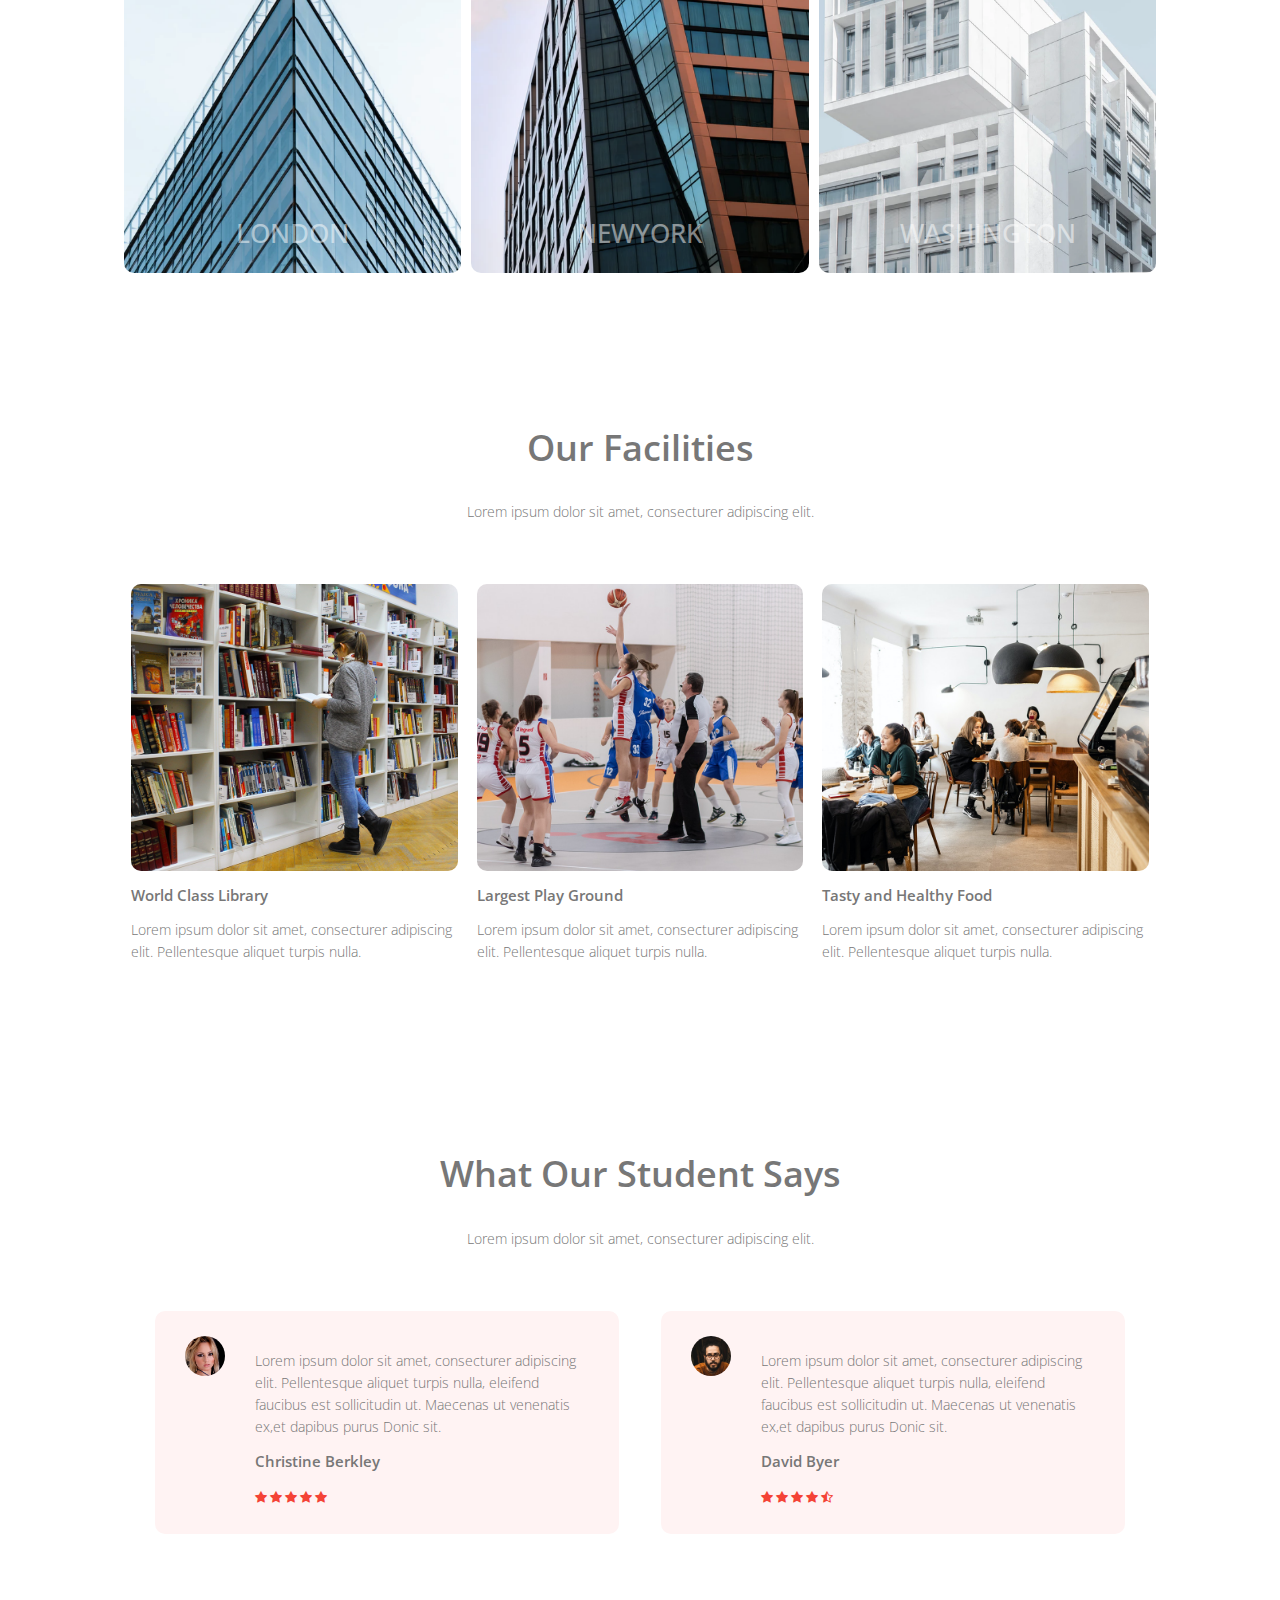
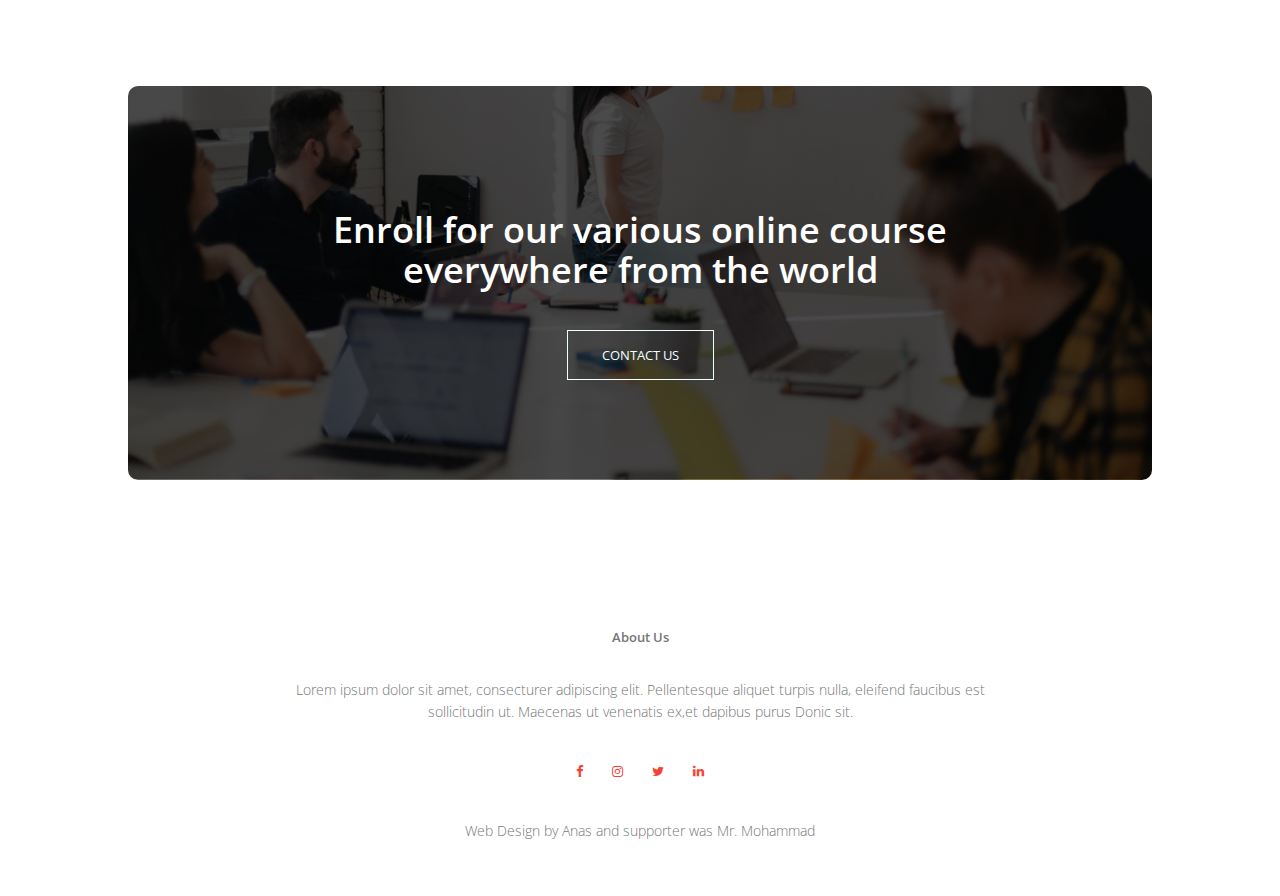
==== commit d5bbfc06: "Update index.html" ====
--- a/index.html
+++ b/index.html
@@ -72,7 +72,7 @@
 		<h2 class="title">Hello world</h2>
 		</div> -->
         <div class="text-box">
-            <h1>Khair Technical Centre</h1>
+            <h1>Mohammad</h1>
             <p>Making website is one of the easiest thing in the world.You just need to learn html, CSS, <br>javascript and you are good to go.</p>
 
             <a href="" class="hero-btn">Visit Us to know more </a>
@@ -272,4 +272,4 @@
 
 </body>
 
-</html>+</html>
